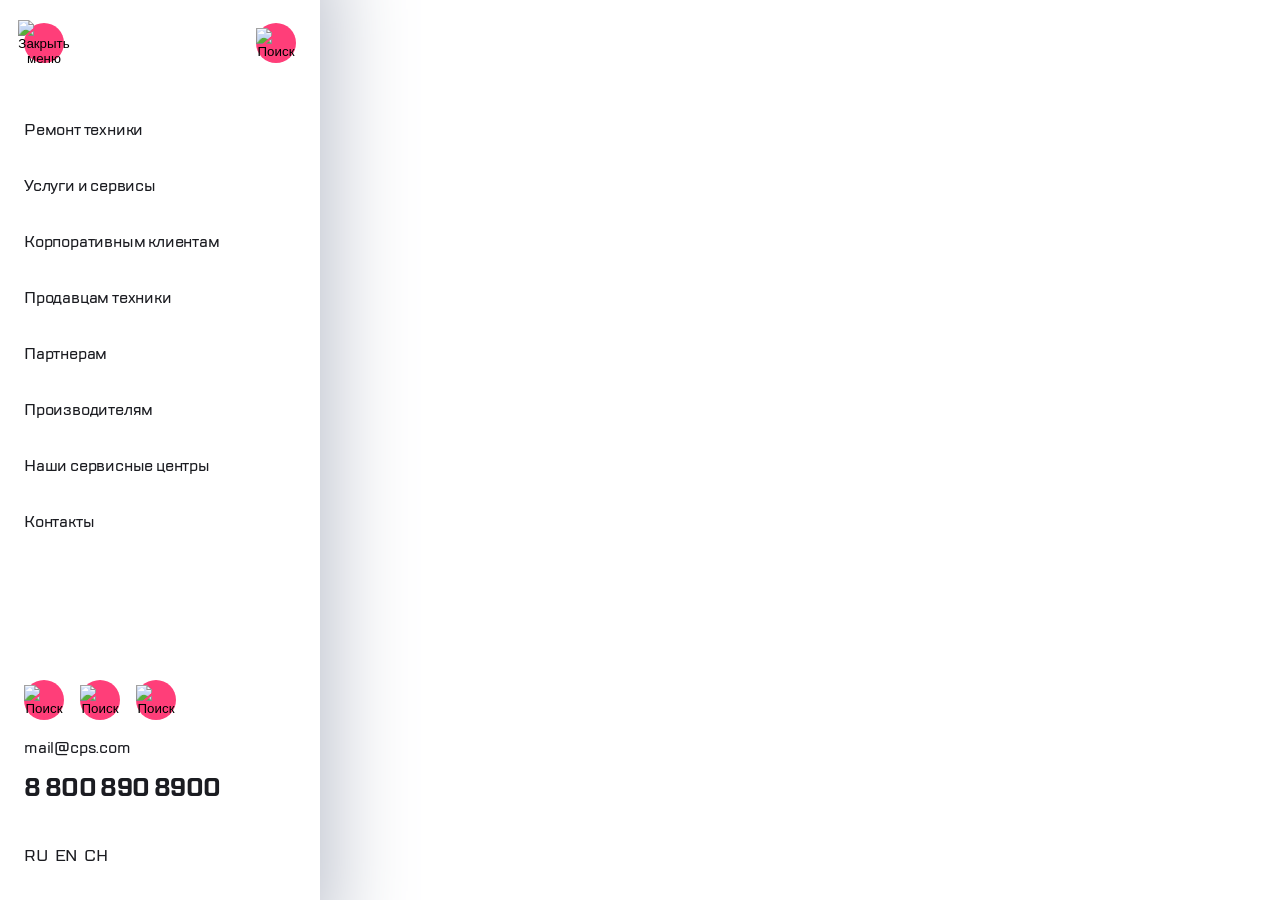
==== index.html @ d7826f46 "done" ====
<!DOCTYPE html>
<html lang="ru">
<head>
    <meta 
    charset="UTF-8"  
    name="viewport" content="width=device-width, initial-scale=1.0"
    />
    <link rel="stylesheet" href="style.css" />
    <title>SPC Сервис 1.4</title>
</head>
<body>
    <header class="page-header">
            <nav class="header-nav">
              <div class="nav-block">
                <div class="nav-sub-block">
                  <div class="nav-item">
                    <button type="button" class="nav-item__button">
                      <div class="nav-item__icon">
                      <img
                        src="images/header-images/cancel.svg"
                        alt="Закрыть меню"
                        class="nav-item__image"
                      />
                    </div>
                    </button>
                  </div>
                  <div class="nav-item">
                    <div class="header-nav__logo">
                      <img
                        src="images/header-images/logo.svg"
                        class="header-nav__image" alt=""
                      />
                    </div>
                  </div>
                </div>   
              </div>
              <div class="nav-block">
                <div class="nav-sub-block">
                    <div class="nav-item">
                      <button type="button" class="nav-item__button">
                        <span class="nav-item__button-description"></span>
                        <div class="nav-item__icon">
                        <img
                          src="images/header-images/search.svg" 
                          alt="Поиск"
                          class="nav-item__image"
                        />
                      </div>
                      </button>
                    </div>
                  </div>
              </div>
            </nav>
    </header>
    <main class="page-main">
        <nav class="main-nav">
            <ul class="main-nav__list">
              <li class="main-nav__item">
                <a href="" class="main-nav__link">Ремонт техники</a>
              </li>
              <li class="main-nav__item">
                <a href="" class="main-nav__link">Услуги и сервисы</a>
              </li>
              <li class="main-nav__item">
                <a href="" class="main-nav__link">Корпоративным клиентам</a>
              </li>
              <li class="main-nav__item">
                <a href="" class="main-nav__link">Продавцам техники</a>
              </li>
              <li class="main-nav__item">
                <a href="" class="main-nav__link">Партнерам</a>
              </li>
              <li class="main-nav__item">
                <a href="" class="main-nav__link">Производителям</a>
              </li>
              <li class="main-nav__item">
                <a href="" class="main-nav__link">Наши сервисные центры</a>
              </li>
              <li class="main-nav__item">
                <a href="" class="main-nav__link">Контакты</a>
              </li>
     
            </ul>
          </nav>
    </main> 
    <footer class="page-footer">
        <div class="footer-block">
            <div class="footer-hot-buttons">
                <button type="button" class="footer-hot-buttons__button">
                    <span class="footer-hot-buttons__description"></span>
                      <div class="footer-hot-buttons__icon">
                        <img
                            src="images/header-images/call.svg" 
                            alt="Поиск"
                            class="footer-hot-buttons__image"
                        />
                      </div>
                </button>
                <button type="button" class="footer-hot-buttons__button">
                    <span class="footer-hot-buttons__description"></span>
                      <div class="footer-hot-buttons__icon">
                        <img
                            src="images/header-images/chat.svg" 
                            alt="Поиск"
                            class="footer-hot-buttons__image"
                        />
                      </div>
                </button>
                <button type="button" class="footer-hot-buttons__button">
                    <span class="footer-hot-buttons__description"></span>
                      <div class="footer-hot-buttons__icon">
                        <img
                            src="images/header-images/profile.svg" 
                            alt="Поиск"
                            class="footer-hot-buttons__image"
                        />
                      </div>
                </button>
            </div>
            <div class="footer-contacts">
                <button type="button" class="footer-contacts__button--email">
                    <span class="footer-contacts__button-description">mail@cps.com</span>
                </button>
                <button type="button" class="footer-contacts__button--cell">
                    <span class="footer-contacts__button-description">8 800 890 8900</span>
                </button>

            </div>
        </div>
        <div class="footer-block">
            <div class="lang-selection">
                <button type="button" class="lang-selection__button">
                    <span class="lang-selection__button-description">RU</span>
                    
                </button>
                <button type="button" class="lang-selection__button">
                    <span class="lang-selection__button-description">EN</span>
                    
                </button>
                <button type="button" class="lang-selection__button">
                    <span class="lang-selection__button-description">CH</span>
                  
                </button>
            </div>
        </div>
    </footer>
</body>
</html>
---- style.css ----
@font-face {
  font-family: "TT Lakes Regular";
  src: url("Fonts/TTLakes-Regular.eot");
  src: url("Fonts/TTLakes-Regular.eot?#iefix") format("embedded-opentype"),
    url("Fonts/TTLakes-Regular.woff") format("woff"),
    url("Fonts/TTLakes-Regular.ttf") format("truetype");
  font-weight: normal;
  font-style: normal;
}

@font-face {
  font-family: "TT Lakes Bold";
  src: url("Fonts/TTLakes-Bold.eot");
  src: url("Fonts/TTLakes-Bold.eot?#iefix") format("embedded-opentype"),
    url("Fonts/TTLakes-Bold.woff") format("woff"),
    url("Fonts/TTLakes-Bold.ttf") format("truetype");
  font-weight: normal;
  font-style: normal;
}

@font-face {
  font-family: "TT Lakes Medium";
  src: url("Fonts/TTLakes-Medium.eot");
  src: url("Fonts/TTLakes-Medium.eot?#iefix") format("embedded-opentype"),
    url("Fonts/TTLakes-Medium.woff") format("woff"),
    url("Fonts/TTLakes-Medium.ttf") format("truetype");
  font-weight: normal;
  font-style: normal;
}

html {
  box-sizing: border-box;
}
*,
*:before,
*:after {
  box-sizing: inherit;
}
body {
  width:320px;
  height: 100vh;
  box-shadow: -40px 0px 80px 50px #b9beca;



  margin: 0;
  padding: 0;

  position: relative;
}


/* header------------------------------------------------------------ */

.page-header {
  padding-top: 23px;
  padding-left: 24px;
  padding-right: 24px;
  padding-bottom: 23px;
}
.header-nav {
  display: flex;
  justify-content: space-between;
  align-items: center; 
}
.nav-block {
  display: flex;
  justify-content: space-between;
  align-items: center;
  gap: 16px;
}
.nav-sub-block {
  display: flex;
  justify-content: space-between;
  align-items: center;

  gap: 16px;
}
.nav-item {
  display: inline-flex;
  
}
.nav-item__button {
  display: inline-flex;
  align-items: center;

  width: 40px;
  height: 40px;
  padding: 0;
  margin: 0;
  border: none;
  border-radius: 50%;

  background: none;
}
.nav-item__icon {
  background-color: #FF3E79;  
  width: 40px;
  height: 40px;
  border-radius: 50%;
  display: flex;
  justify-content: center;
  align-items: center;

  
}
.nav-item__image {
}
.header-nav__logo {
  display: flex;
  align-items: center;
}
.header-nav__image {
}
.nav-item__button-description {
  display: none;
}

.nav-item:not(:nth-child(2)):hover {
  transform: scale(1.1);
  transition: transform 0.2s ease-in-out;
}



/* main------------------------------------------------------------ */
.page-main {
  padding-left: 24px;
  padding-top: 32px;
}
.main-nav {
  
}
.main-nav__list {
  list-style-type:none;

  display: flex;
  flex-direction: column;
  align-items: flex-start;
  gap: 32px;

  padding: 0;
  margin: 0;
}
.main-nav__item {  
  transition: all 0.5s ease;  
  display: flex;
  align-items: center;
}
.main-nav__link {
  text-decoration: none;
  font-family: "TT Lakes Medium", sans-serif;
  font-size: 16px;
  letter-spacing: -0.2px;
  line-height: 24px;
  color: #1B1C21;
  white-space: nowrap;
  
  appearance: button;    
}

.main-nav__item:hover::before {
  content: url("images/visual-effects/highlight.svg");
  width: 4px;
  height: 40px;
  display: block;
  position: absolute;
  left: 0;
}
.main-nav__link:hover {
  transform: scale(1.1);
  transition: transform 0.2s ease-in-out;
  color: #7E7E82;
}


/* footer------------------------------------------------------------ */
.page-footer {
  display: flex;
  flex-direction: column;
  gap: 40px;

  position: absolute;
  bottom: 0;

  padding-left: 24px;
  padding-bottom: 32px;

}

.footer-block {
  display: flex;
  flex-direction: column;
  gap: 16px;
}
.footer-hot-buttons {
  display: flex;
  flex-direction: row;
  gap: 16px;
}
.footer-hot-buttons__button {
  display: inline-flex;
  align-items: center;

  width: 40px;
  height: 40px;
  padding: 0;
  margin: 0;
  border: none;
  border-radius: 50%;

  background: none;
}
.footer-hot-buttons__description {
  display: none;
}
.footer-hot-buttons__icon {
  background-color: #FF3E79;  
  width: 40px;
  height: 40px;
  border-radius: 50%;
  display: flex;
  justify-content: center;
  align-items: center;
}
.footer-hot-buttons__image {
}
.footer-contacts {
  display: flex;
  flex-direction: column;
  justify-content: flex-start;
  gap: 12px;

}
.footer-contacts__button--email {
  display: flex;
  justify-content: flex-start;
  border: none;
  background: none;
  padding: 0;

  font-family: "TT Lakes Medium", sans-serif;
  font-size: 16px;
  letter-spacing: -0.2px;
  line-height: 24px;
  color: #1B1C21;

  
}
.footer-contacts__button-description {
  

}
.footer-contacts__button--cell {
  display: flex;
  justify-content: flex-start;
  border: none;
  background: none;
  padding: 0;

  font-family: "TT Lakes Bold", sans-serif;
  font-size: 24px;
  letter-spacing: -0.6px;
  line-height: 32px;
  color: #1B1C21;
}
.lang-selection {
  display: inline-flex;
  gap: 7px;
}
.lang-selection__button {
  border: none;
  background: none;
  padding: 0;

  font-family: "TT Lakes Medium", sans-serif;
  font-size: 16px;
  letter-spacing: -0.2px;
  line-height: 24px;
  color: #1B1C21;

  
}
.lang-selection__button-description {
  
}


.footer-hot-buttons__button:hover {
  transform: scale(1.1);
  transition: transform 0.2s ease-in-out;
}

.lang-selection__button:hover {
  transform: scale(1.1);
  transition: transform 0.2s ease-in-out;
}
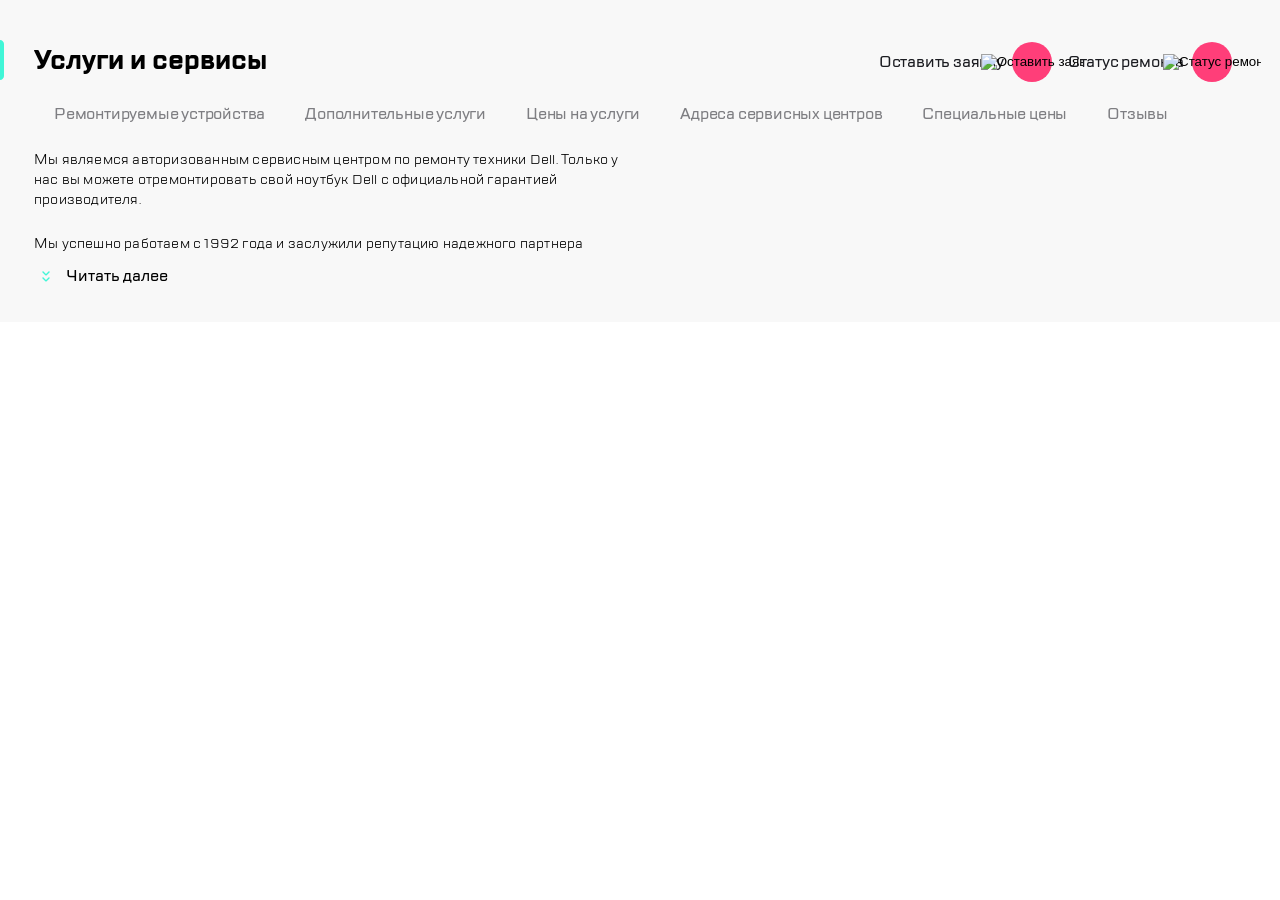
==== commit fd566012: "2" ====
--- a/index.html
+++ b/index.html
@@ -1,148 +1,161 @@
 <!DOCTYPE html>
-<html lang="ru">
-<head>
-    <meta 
-    charset="UTF-8"  
-    name="viewport" content="width=device-width, initial-scale=1.0"
+<html lang="“ru”">
+  <head>
+    <meta
+      charset="UTF-8"
+      name="viewport"
+      content="width=device-width, initial-scale=1"
     />
     <link rel="stylesheet" href="style.css" />
-    <title>SPC Сервис 1.4</title>
-</head>
-<body>
+    <title>SPC Сервис</title>
+  </head>
+  <body>
     <header class="page-header">
-            <nav class="header-nav">
-              <div class="nav-block">
-                <div class="nav-sub-block">
-                  <div class="nav-item">
-                    <button type="button" class="nav-item__button">
-                      <div class="nav-item__icon">
-                      <img
-                        src="images/header-images/cancel.svg"
-                        alt="Закрыть меню"
-                        class="nav-item__image"
-                      />
-                    </div>
-                    </button>
-                  </div>
-                  <div class="nav-item">
-                    <div class="header-nav__logo">
-                      <img
-                        src="images/header-images/logo.svg"
-                        class="header-nav__image" alt=""
-                      />
-                    </div>
-                  </div>
-                </div>   
+      <nav class="header-nav">
+        <div class="nav-block">
+          <div class="nav-sub-block">
+            <div class="nav-item">
+              <button type="button" class="nav-item__button">
+                <div class="nav-item__icon">
+                <img
+                  src="images/header-images/menu.svg"
+                  alt="Главное меню"
+                  class="nav-item__image"
+                />
               </div>
-              <div class="nav-block">
-                <div class="nav-sub-block">
-                    <div class="nav-item">
-                      <button type="button" class="nav-item__button">
-                        <span class="nav-item__button-description"></span>
-                        <div class="nav-item__icon">
-                        <img
-                          src="images/header-images/search.svg" 
-                          alt="Поиск"
-                          class="nav-item__image"
-                        />
-                      </div>
-                      </button>
-                    </div>
-                  </div>
+              </button>
+            </div>
+          </div>
+          <div class="nav-sub-block">
+            <div class="nav-item">
+              <div class="header-nav__logo">
+                <img
+                  src="images/header-images/logo.svg"
+                  class="header-nav__image" alt=""
+                />
               </div>
-            </nav>
+            </div>
+          </div>
+        </div>
+        <div class="nav-block"> 
+          <div class="nav-sub-block wide-mobile">
+            <div class="nav-item">
+              <button type="button" class="nav-item__button">
+                <div class="nav-item__icon">
+                <img
+                  src="images/header-images/call.svg"
+                  alt="Заказать звонок"
+                  class="nav-item__image"
+                />
+              </div>
+              </button>
+            </div>
+            <div class="nav-item">
+              <button type="button" class="nav-item__button">
+                <div class="nav-item__icon">
+                <img
+                  src="images/header-images/chat.svg"
+                  alt="Написать нам"
+                  class="nav-item__image"
+                />
+              </div>
+              </button>
+            </div>
+            <div class="nav-item">
+              <button type="button" class="nav-item__button">
+                <div class="nav-item__icon">
+                <img
+                  src="images/header-images/profile.svg"
+                  alt="Профиль"
+                  class="nav-item__image"
+                />
+              </div>
+              </button>
+            </div>
+          </div>
+          <div class="nav-sub-block">
+            <div class="nav-item">
+              <button type="button" class="nav-item__button">
+                <span class="nav-item__button-description">Оставить заявку</span>
+                <div class="nav-item__icon">
+                <img
+                  src="images/header-images/repair.svg" 
+                  alt="Оставить заявку"
+                  class="nav-item__image"
+                />
+              </div>
+              </button>
+            </div>
+            <div class="nav-item">
+              <button type="button" class="nav-item__button">
+                <span class="nav-item__button-description">Статус ремонта</span>
+                <div class="nav-item__icon">
+                  <img
+                    src="images/header-images/check-status.svg"
+                    alt="Статус ремонта"
+                    class="nav-item__image"
+                  />
+                </div>
+              </button>
+            </div>
+          </div>
+        </div>
+      </nav>
     </header>
     <main class="page-main">
-        <nav class="main-nav">
-            <ul class="main-nav__list">
-              <li class="main-nav__item">
-                <a href="" class="main-nav__link">Ремонт техники</a>
-              </li>
-              <li class="main-nav__item">
-                <a href="" class="main-nav__link">Услуги и сервисы</a>
-              </li>
-              <li class="main-nav__item">
-                <a href="" class="main-nav__link">Корпоративным клиентам</a>
-              </li>
-              <li class="main-nav__item">
-                <a href="" class="main-nav__link">Продавцам техники</a>
-              </li>
-              <li class="main-nav__item">
-                <a href="" class="main-nav__link">Партнерам</a>
-              </li>
-              <li class="main-nav__item">
-                <a href="" class="main-nav__link">Производителям</a>
-              </li>
-              <li class="main-nav__item">
-                <a href="" class="main-nav__link">Наши сервисные центры</a>
-              </li>
-              <li class="main-nav__item">
-                <a href="" class="main-nav__link">Контакты</a>
-              </li>
-     
-            </ul>
-          </nav>
-    </main> 
-    <footer class="page-footer">
-        <div class="footer-block">
-            <div class="footer-hot-buttons">
-                <button type="button" class="footer-hot-buttons__button">
-                    <span class="footer-hot-buttons__description"></span>
-                      <div class="footer-hot-buttons__icon">
-                        <img
-                            src="images/header-images/call.svg" 
-                            alt="Поиск"
-                            class="footer-hot-buttons__image"
-                        />
-                      </div>
-                </button>
-                <button type="button" class="footer-hot-buttons__button">
-                    <span class="footer-hot-buttons__description"></span>
-                      <div class="footer-hot-buttons__icon">
-                        <img
-                            src="images/header-images/chat.svg" 
-                            alt="Поиск"
-                            class="footer-hot-buttons__image"
-                        />
-                      </div>
-                </button>
-                <button type="button" class="footer-hot-buttons__button">
-                    <span class="footer-hot-buttons__description"></span>
-                      <div class="footer-hot-buttons__icon">
-                        <img
-                            src="images/header-images/profile.svg" 
-                            alt="Поиск"
-                            class="footer-hot-buttons__image"
-                        />
-                      </div>
-                </button>
-            </div>
-            <div class="footer-contacts">
-                <button type="button" class="footer-contacts__button--email">
-                    <span class="footer-contacts__button-description">mail@cps.com</span>
-                </button>
-                <button type="button" class="footer-contacts__button--cell">
-                    <span class="footer-contacts__button-description">8 800 890 8900</span>
-                </button>
-
-            </div>
+      <div class="main-heading">
+        <h1 class="main-heading__heading">Услуги и сервисы</h1>
+      </div>
+      <nav class="main-nav">
+        <ul class="main-nav__list">
+          <li class="main-nav__item">
+            <a href="" class="main-nav__link">Ремонтируемые устройства</a>
+          </li>
+          <li class="main-nav__item">
+            <a href="" class="main-nav__link">Дополнительные услуги</a>
+          </li>
+          <li class="main-nav__item">
+            <a href="" class="main-nav__link">Цены на услуги</a>
+          </li>
+          <li class="main-nav__item">
+            <a href="" class="main-nav__link">Адреса сервисных центров</a>
+          </li>
+          <li class="main-nav__item">
+            <a href="" class="main-nav__link">Специальные цены</a>
+          </li>
+          <li class="main-nav__item">
+            <a href="" class="main-nav__link">Отзывы</a>
+          </li>
+ 
+        </ul>
+      </nav>
+      <article class="main-content">
+        <div class="content-block">
+          <p class="content-block__text">
+            Мы являемся авторизованным сервисным центром по ремонту техники Dell. 
+            Только у нас вы можете отремонтировать свой ноутбук Dell с официальной гарантией производителя.
+          </p>
+          <p class="content-block__text">Мы успешно работаем с 1992 года и заслужили репутацию надежного партнера
+          </p>
+          <div class="read-more">
+            <button type="button" class="read-more__button">
+              <div class="read-more__icon">
+                <img src="images/visual-effects/readmore.svg" class="read-more__image">
+              </div>
+              Читать далее
+            </button>
+          </div>
         </div>
-        <div class="footer-block">
-            <div class="lang-selection">
-                <button type="button" class="lang-selection__button">
-                    <span class="lang-selection__button-description">RU</span>
-                    
-                </button>
-                <button type="button" class="lang-selection__button">
-                    <span class="lang-selection__button-description">EN</span>
-                    
-                </button>
-                <button type="button" class="lang-selection__button">
-                    <span class="lang-selection__button-description">CH</span>
-                  
-                </button>
-            </div>
+        <div class="content-block">
+            <div class="content-block__gallery">
+            <img
+                src="images/gallery/gallery.jpg"
+                alt=""
+                class="content-block__image"
+            />
         </div>
-    </footer>
-</body>
-</html>+        </div>
+      </article>
+    </main>
+  </body>
+</html>
--- a/style.css
+++ b/style.css
@@ -36,262 +36,468 @@
 *:after {
   box-sizing: inherit;
 }
+
 body {
-  width:320px;
-  height: 100vh;
-  box-shadow: -40px 0px 80px 50px #b9beca;
-
-
-
   margin: 0;
   padding: 0;
-
-  position: relative;
-}
-
-
-/* header------------------------------------------------------------ */
-
-.page-header {
-  padding-top: 23px;
-  padding-left: 24px;
-  padding-right: 24px;
-  padding-bottom: 23px;
-}
-.header-nav {
-  display: flex;
-  justify-content: space-between;
-  align-items: center; 
-}
-.nav-block {
-  display: flex;
-  justify-content: space-between;
-  align-items: center;
-  gap: 16px;
-}
-.nav-sub-block {
-  display: flex;
-  justify-content: space-between;
-  align-items: center;
-
-  gap: 16px;
-}
-.nav-item {
-  display: inline-flex;
+  width: 100%;
+  box-sizing: border-box;
+}
+
+.main-nav::-webkit-scrollbar {
+  display: none;
+}
+
+@media (min-width: 320px) {
+  /*header*/
+  .header-nav {
+    display: flex;
+    justify-content: space-between;
+    align-items: center;
+
+    height: 88px;
+
+    padding-left: 16px;
+    padding-right: 16px;
+
+    box-shadow: inset 0 -1px 0 0 #b8ffec;
+  }
+
+  .nav-block {
+    display: flex;
+    justify-content: space-between;
+    align-items: center;
+    gap: 16px;
+  }
+  .nav-sub-block {
+    display: flex;
+    justify-content: space-between;
+    align-items: center;
+
+    gap: 16px;
+  }
+
+  .nav-block:last-child > .nav-sub-block:last-child::before {
+    content: url("images/visual-effects/divider.svg");
+    height: 32px;
+    margin-top: auto;
+    margin-bottom: auto;
+  }
+
+  .nav-item {
+    display: inline-flex;
+  }
+
+  .nav-item__button {
+    display: inline-flex;
+    align-items: center;
+
+    width: 40px;
+    height: 40px;
+    padding: 0;
+    margin: 0;
+    border: none;
+    border-radius: 50%;
+
+    background: none;
+  }
+
+  .nav-item__button-description {
+    display: none;
+  }
+
+  .header-nav__logo {
+    display: flex;
+    align-items: center;
+  }
+
+  .nav-item__icon {
+    background-color: #FF3E79;  
+    width: 40px;
+    height: 40px;
+    border-radius: 50%;
+    display: flex;
+    justify-content: center;
+    align-items: center;
+  }
+
+  .header-nav__image {  }
+
+  /*main*/
+  .page-main {
+    background-color: #f8f8f8;
+    display: flex;
+    flex-direction: column;
+    padding: 16px;
+    padding-top: 24px;
+    gap: 24px;
+    width:100%;
+  }
+
+  .main-heading {
+  }
+
+  .main-heading__heading {
+    margin: 0;
+    font-family: "TT Lakes Bold", sans-serif;
+    font-size: 27px;
+
+    display: flex;
+    align-items: center;
+  }
+
+  .main-heading__heading::before {
+    content: url("images/visual-effects/highlight.svg");
+    width: 4px;
+    height: 40px;
+    display: block;
+    position: absolute;
+    left: 0;
+  }
+
+  .main-nav {
+    display: inline-flex;
+    align-items: center;
+    flex-wrap: nowrap;
+    overflow-x: auto;
+    margin-right: -16px;
+  }
+
+  .main-nav__list {
+    list-style-type:none;
+    margin: 0;
+    padding: 0;
+
+    display: inline-flex;
+    justify-content: flex-start;
+    align-items: center;
+  }
+
+  .main-nav__item {     
+    padding-top: 8px;
+    padding-right: 20px;
+    padding-bottom: 8px;
+    padding-left: 20px;    
+    transition: all 0.5s ease;
+  }
   
-}
-.nav-item__button {
-  display: inline-flex;
-  align-items: center;
-
-  width: 40px;
-  height: 40px;
-  padding: 0;
-  margin: 0;
-  border: none;
-  border-radius: 50%;
-
-  background: none;
-}
-.nav-item__icon {
-  background-color: #FF3E79;  
-  width: 40px;
-  height: 40px;
-  border-radius: 50%;
-  display: flex;
-  justify-content: center;
-  align-items: center;
-
-  
-}
-.nav-item__image {
-}
-.header-nav__logo {
-  display: flex;
-  align-items: center;
-}
-.header-nav__image {
-}
-.nav-item__button-description {
-  display: none;
-}
-
-.nav-item:not(:nth-child(2)):hover {
-  transform: scale(1.1);
-  transition: transform 0.2s ease-in-out;
-}
-
-
-
-/* main------------------------------------------------------------ */
-.page-main {
-  padding-left: 24px;
-  padding-top: 32px;
-}
-.main-nav {
-  
-}
-.main-nav__list {
-  list-style-type:none;
-
-  display: flex;
-  flex-direction: column;
-  align-items: flex-start;
-  gap: 32px;
-
-  padding: 0;
-  margin: 0;
-}
-.main-nav__item {  
-  transition: all 0.5s ease;  
-  display: flex;
-  align-items: center;
-}
-.main-nav__link {
-  text-decoration: none;
-  font-family: "TT Lakes Medium", sans-serif;
-  font-size: 16px;
-  letter-spacing: -0.2px;
-  line-height: 24px;
-  color: #1B1C21;
-  white-space: nowrap;
-  
-  appearance: button;    
-}
-
-.main-nav__item:hover::before {
-  content: url("images/visual-effects/highlight.svg");
-  width: 4px;
-  height: 40px;
-  display: block;
-  position: absolute;
-  left: 0;
-}
-.main-nav__link:hover {
-  transform: scale(1.1);
-  transition: transform 0.2s ease-in-out;
-  color: #7E7E82;
-}
-
-
-/* footer------------------------------------------------------------ */
-.page-footer {
-  display: flex;
-  flex-direction: column;
-  gap: 40px;
-
-  position: absolute;
-  bottom: 0;
-
-  padding-left: 24px;
-  padding-bottom: 32px;
-
-}
-
-.footer-block {
-  display: flex;
-  flex-direction: column;
-  gap: 16px;
-}
-.footer-hot-buttons {
-  display: flex;
-  flex-direction: row;
-  gap: 16px;
-}
-.footer-hot-buttons__button {
-  display: inline-flex;
-  align-items: center;
-
-  width: 40px;
-  height: 40px;
-  padding: 0;
-  margin: 0;
-  border: none;
-  border-radius: 50%;
-
-  background: none;
-}
-.footer-hot-buttons__description {
-  display: none;
-}
-.footer-hot-buttons__icon {
-  background-color: #FF3E79;  
-  width: 40px;
-  height: 40px;
-  border-radius: 50%;
-  display: flex;
-  justify-content: center;
-  align-items: center;
-}
-.footer-hot-buttons__image {
-}
-.footer-contacts {
-  display: flex;
-  flex-direction: column;
-  justify-content: flex-start;
-  gap: 12px;
-
-}
-.footer-contacts__button--email {
-  display: flex;
-  justify-content: flex-start;
-  border: none;
-  background: none;
-  padding: 0;
-
-  font-family: "TT Lakes Medium", sans-serif;
-  font-size: 16px;
-  letter-spacing: -0.2px;
-  line-height: 24px;
-  color: #1B1C21;
-
-  
-}
-.footer-contacts__button-description {
-  
-
-}
-.footer-contacts__button--cell {
-  display: flex;
-  justify-content: flex-start;
-  border: none;
-  background: none;
-  padding: 0;
-
-  font-family: "TT Lakes Bold", sans-serif;
-  font-size: 24px;
-  letter-spacing: -0.6px;
-  line-height: 32px;
-  color: #1B1C21;
-}
-.lang-selection {
-  display: inline-flex;
-  gap: 7px;
-}
-.lang-selection__button {
-  border: none;
-  background: none;
-  padding: 0;
-
-  font-family: "TT Lakes Medium", sans-serif;
-  font-size: 16px;
-  letter-spacing: -0.2px;
-  line-height: 24px;
-  color: #1B1C21;
-
-  
-}
-.lang-selection__button-description {
-  
-}
-
-
-.footer-hot-buttons__button:hover {
-  transform: scale(1.1);
-  transition: transform 0.2s ease-in-out;
-}
-
-.lang-selection__button:hover {
-  transform: scale(1.1);
-  transition: transform 0.2s ease-in-out;
-}+  .main-nav__link {
+    text-decoration: none;
+    font-family: "TT Lakes Medium", sans-serif;
+    font-size: 16px;
+    letter-spacing: -0.2px;
+    line-height: 24px;
+    color: #7e7e82;
+    white-space: nowrap;
+    
+    appearance: button;  
+  }
+
+
+  .main-nav::after {
+    content: url("images/visual-effects/gradient.svg");
+    position: absolute;
+    right: 0;
+    box-sizing: border-box;
+  }
+
+  .wide-mobile {
+    display: none;
+  }
+
+  .main-nav__item:hover {
+    background: #f8f8f8;
+    box-shadow: inset 0px 0px 0px 2px #b8ffec;
+    background-color: white;
+    border-radius: 6px;
+    border: hidden;
+  }
+
+  .main-content {
+    display: flex;
+    flex-direction: column;
+    gap: 16px;
+  }
+
+  .text-content {
+    display: flex;
+    flex-direction: column;
+    gap: 16px;
+  }
+
+  .content-block__text {
+    margin: 0;
+    white-space: normal;
+    font-family: "TT Lakes Regular", sans-serif;
+    font-size: 14px;
+    line-height: 18px;
+    letter-spacing: 0.2px;
+  }
+  .read-more {
+    display: flex;
+    flex-direction: row;
+    justify-content: flex-start;
+    align-items: center;
+    margin-top: 10px;
+
+  }
+  .read-more__button {
+    font-family: "TT Lakes Medium", sans-serif;
+    font-size: 16px;
+    height: 24px;
+    border: none;
+    background: none;
+    padding: 0;
+
+    display: flex;
+    flex-direction: row;
+    justify-content: flex-start;
+    align-items: center;
+    gap: 8px;
+  }
+
+  .read-more__icon {
+    box-sizing: border-box;
+    width: 24px;
+    height: 24px;
+
+    display: flex;
+    justify-content: center;
+    align-items: center;
+  } 
+
+  .read-more__image {
+  } 
+
+  /* .read-more::before {
+    content: "";
+    width: 24px;
+    height: 24px;
+    background-image: url("images/visual-effects/readmore.svg");
+    background-repeat: no-repeat;
+    background-position: 50% 50%;
+    box-sizing: border-box;
+  } */
+
+  .content-block__gallery {
+    margin-left: -16px;
+    width: 100vw;
+  }
+
+  .gallery__image {
+  }
+}
+
+@media (min-width: 768px) {
+  /*header*/
+  .header-nav {
+    display: flex;
+    justify-content: space-between;
+    align-items: center;
+
+    height: 88px;
+
+    padding-left: 16px;
+    padding-right: 16px;
+
+    box-shadow: inset 0 -1px 0 0 #b8ffec;
+  }
+  .nav-sub-block {
+    display: flex;
+    justify-content: space-between;
+    gap: 16px;
+  }
+
+  .nav-block:last-child > .nav-sub-block:last-child::before,
+  .nav-block:first-child > .nav-sub-block:last-child::before {
+    content: url("images/visual-effects/divider.svg");
+    height: 32px;
+    margin-top: auto;
+    margin-bottom: auto;
+  }
+
+  div.nav-sub-block:nth-child(3) {
+    display: flex;
+  }
+
+  .nav-item {
+    display: flex;
+  }
+
+  .nav-item__button {
+    align-items: center;
+    justify-content: space-around;
+  }
+
+  .header-nav__logo {
+    display: flex;
+    align-items: center;
+  }
+
+  .header-nav__image {
+  }
+
+  .nav-item__icon {
+  }
+
+  /*main*/
+  .page-main {
+    background-color: #f8f8f8;
+    display: flex;
+    flex-direction: column;
+    padding: 24px;
+    padding-top: 24px;
+    gap: 32px;
+  }
+
+  .main-heading {
+  }
+
+  .main-heading__heading {
+    margin: 0;
+    font-family: "TT Lakes Bold", sans-serif;
+    font-size: 27px;
+
+    display: flex;
+    align-items: center;
+  }
+
+  .main-heading__heading::before {
+    content: url("images/visual-effects/highlight.svg");
+    width: 4px;
+    height: 40px;
+    display: block;
+    position: absolute;
+    left: 0;
+  }
+
+  .main-nav {
+    display: inline-flex;
+    align-items: center;
+    flex-wrap: nowrap;
+    overflow-x: auto;
+    margin-right: -16px;
+  }
+
+  .main-nav::after {
+    content: url("images/visual-effects/gradient.svg");
+    position: absolute;
+    right: 0;
+    box-sizing: border-box;
+  }
+
+  .main-nav__button {
+    font-family: "TT Lakes Medium", sans-serif;
+    font-size: 16px;
+    background: #f8f8f8;
+    border-radius: 6px;
+    border: hidden;
+    color: #7e7e82;
+    padding-top: 8px;
+    padding-right: 16px;
+    padding-bottom: 8px;
+    padding-left: 16px;
+    font-size: 16px;
+    white-space: nowrap;
+  }
+
+  .main-nav__button:focus {
+    box-shadow: inset 0px 0px 0px 2px #b8ffec;
+    background-color: white;
+  }
+
+  .main-content {
+    display: flex;
+    flex-direction: row;
+    justify-content: space-between;
+    align-items: flex-start;
+    gap: 0;
+  }
+
+  .content-block {
+    width: 50%;
+  }
+  .content-block__text {
+    margin: 0;
+    white-space: normal;
+    font-family: "TT Lakes Regular", sans-serif;
+    line-height: 20px;
+    max-width: 86.67%;
+  }
+  .content-block__text:not(:first-child) {
+    margin-top: 24px;
+  }
+  .content-block__gallery {
+    width: 100%;
+    margin: 0;
+  }
+  .content-block__image {
+    border-radius: 6px;
+    width: 100%;
+  }
+}
+
+@media (min-width: 1120px) {
+  .header-nav {
+    background-color: #f8f8f8;
+    box-shadow: none;
+    height: auto;
+
+    justify-content: flex-end;
+  }
+  .page-header {
+    position: absolute;
+    top: 42px;
+    right: 32px;
+    z-index: 1;
+  }
+  .page-main {
+    position: absolute;
+    top: 0;
+    padding: 34px;
+    padding-top: 42px;
+    gap: 16px;
+  }
+
+  .nav-block:first-child {
+    display: none;
+  }
+  .nav-block:nth-child(2) > .nav-sub-block:first-child {
+    display: none;
+  }
+
+  .nav-sub-block::before {
+    display: none;
+  }
+  .nav-item__button {
+    white-space: nowrap;
+    display: inline-flex;
+    justify-content: flex-end;
+    align-items: center;
+    width: auto;
+    gap: 8px;
+  }
+
+  .nav-item__button-description {
+    display: inline-block;
+    font-family: "TT Lakes Medium", sans-serif;
+    font-size: 16px;
+    color: #1b1c21;
+    letter-spacing: -0.2px;
+    line-height: 24px;
+  }
+  .main-nav {
+    overflow-x: unset;
+    flex-wrap: wrap;
+  }
+  .main-nav__list {
+    overflow-x: unset;
+    flex-wrap: wrap;
+  }
+  .main-content {
+    gap: 34px;
+  }
+  .content-block__text {
+    max-width: 100%;
+  }
+}
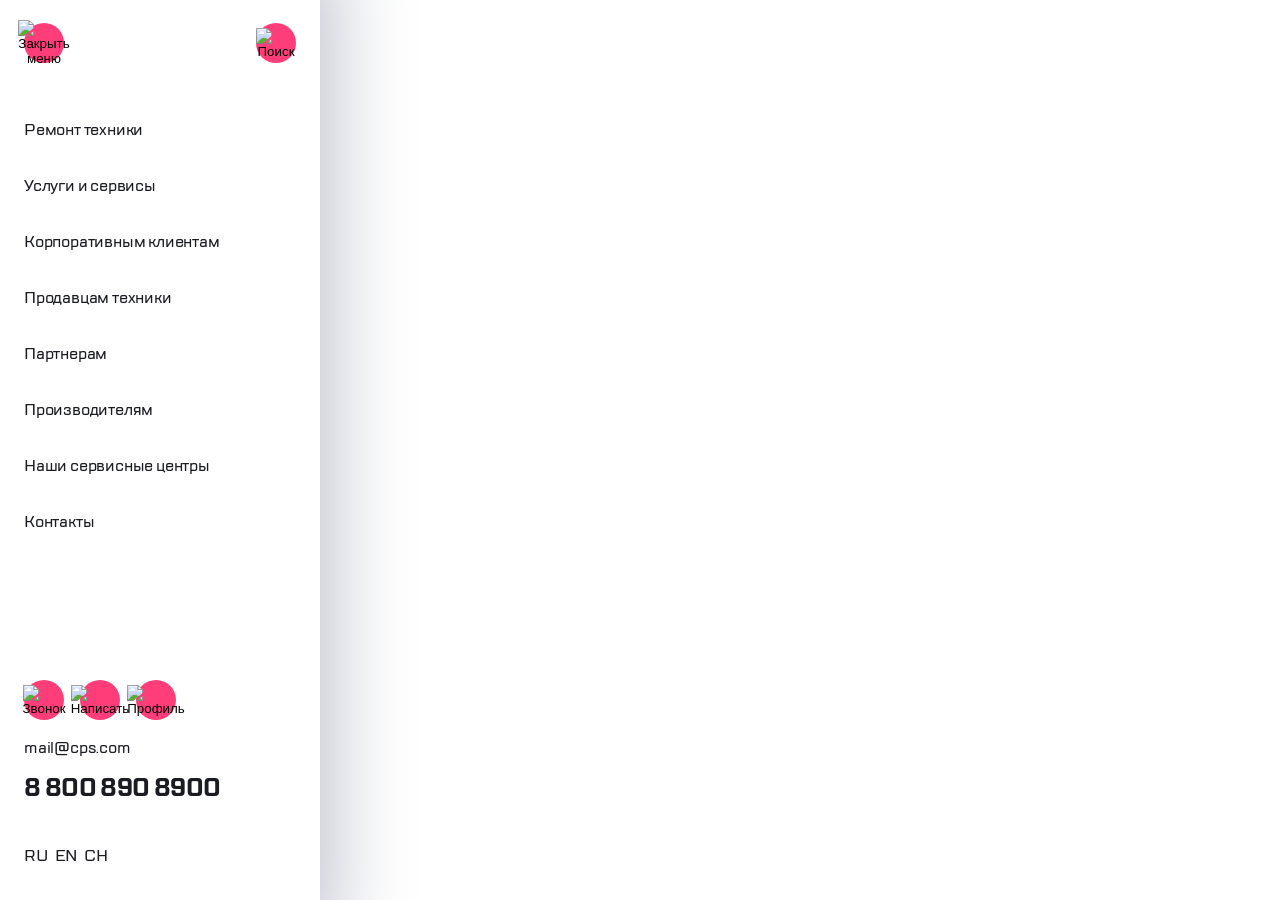
==== commit 66545e83: "3" ====
--- a/index.html
+++ b/index.html
@@ -1,161 +1,148 @@
 <!DOCTYPE html>
-<html lang="“ru”">
-  <head>
-    <meta
-      charset="UTF-8"
-      name="viewport"
-      content="width=device-width, initial-scale=1"
+<html lang="ru">
+<head>
+    <meta 
+    charset="UTF-8"  
+    name="viewport" content="width=device-width, initial-scale=1.0"
     />
     <link rel="stylesheet" href="style.css" />
-    <title>SPC Сервис</title>
-  </head>
-  <body>
+    <title>SPC Сервис 1.4</title>
+</head>
+<body>
     <header class="page-header">
-      <nav class="header-nav">
-        <div class="nav-block">
-          <div class="nav-sub-block">
-            <div class="nav-item">
-              <button type="button" class="nav-item__button">
-                <div class="nav-item__icon">
-                <img
-                  src="images/header-images/menu.svg"
-                  alt="Главное меню"
-                  class="nav-item__image"
-                />
+            <nav class="header-nav">
+              <div class="nav-block">
+                <div class="nav-sub-block">
+                  <div class="nav-item">
+                    <button type="button" class="nav-item__button">
+                      <div class="nav-item__icon">
+                      <img
+                        src="images/header-images/cancel.svg"
+                        alt="Закрыть меню"
+                        class="nav-item__image"
+                      />
+                    </div>
+                    </button>
+                  </div>
+                  <div class="nav-item">
+                    <div class="header-nav__logo">
+                      <img
+                        src="images/header-images/logo.svg"
+                        class="header-nav__image" alt=""
+                      />
+                    </div>
+                  </div>
+                </div>   
               </div>
-              </button>
-            </div>
-          </div>
-          <div class="nav-sub-block">
-            <div class="nav-item">
-              <div class="header-nav__logo">
-                <img
-                  src="images/header-images/logo.svg"
-                  class="header-nav__image" alt=""
-                />
+              <div class="nav-block">
+                <div class="nav-sub-block">
+                    <div class="nav-item">
+                      <button type="button" class="nav-item__button">
+                        <span class="nav-item__button-description"></span>
+                        <div class="nav-item__icon">
+                        <img
+                          src="images/header-images/search.svg" 
+                          alt="Поиск"
+                          class="nav-item__image"
+                        />
+                      </div>
+                      </button>
+                    </div>
+                  </div>
               </div>
-            </div>
-          </div>
-        </div>
-        <div class="nav-block"> 
-          <div class="nav-sub-block wide-mobile">
-            <div class="nav-item">
-              <button type="button" class="nav-item__button">
-                <div class="nav-item__icon">
-                <img
-                  src="images/header-images/call.svg"
-                  alt="Заказать звонок"
-                  class="nav-item__image"
-                />
-              </div>
-              </button>
-            </div>
-            <div class="nav-item">
-              <button type="button" class="nav-item__button">
-                <div class="nav-item__icon">
-                <img
-                  src="images/header-images/chat.svg"
-                  alt="Написать нам"
-                  class="nav-item__image"
-                />
-              </div>
-              </button>
-            </div>
-            <div class="nav-item">
-              <button type="button" class="nav-item__button">
-                <div class="nav-item__icon">
-                <img
-                  src="images/header-images/profile.svg"
-                  alt="Профиль"
-                  class="nav-item__image"
-                />
-              </div>
-              </button>
-            </div>
-          </div>
-          <div class="nav-sub-block">
-            <div class="nav-item">
-              <button type="button" class="nav-item__button">
-                <span class="nav-item__button-description">Оставить заявку</span>
-                <div class="nav-item__icon">
-                <img
-                  src="images/header-images/repair.svg" 
-                  alt="Оставить заявку"
-                  class="nav-item__image"
-                />
-              </div>
-              </button>
-            </div>
-            <div class="nav-item">
-              <button type="button" class="nav-item__button">
-                <span class="nav-item__button-description">Статус ремонта</span>
-                <div class="nav-item__icon">
-                  <img
-                    src="images/header-images/check-status.svg"
-                    alt="Статус ремонта"
-                    class="nav-item__image"
-                  />
-                </div>
-              </button>
-            </div>
-          </div>
-        </div>
-      </nav>
+            </nav>
     </header>
     <main class="page-main">
-      <div class="main-heading">
-        <h1 class="main-heading__heading">Услуги и сервисы</h1>
-      </div>
-      <nav class="main-nav">
-        <ul class="main-nav__list">
-          <li class="main-nav__item">
-            <a href="" class="main-nav__link">Ремонтируемые устройства</a>
-          </li>
-          <li class="main-nav__item">
-            <a href="" class="main-nav__link">Дополнительные услуги</a>
-          </li>
-          <li class="main-nav__item">
-            <a href="" class="main-nav__link">Цены на услуги</a>
-          </li>
-          <li class="main-nav__item">
-            <a href="" class="main-nav__link">Адреса сервисных центров</a>
-          </li>
-          <li class="main-nav__item">
-            <a href="" class="main-nav__link">Специальные цены</a>
-          </li>
-          <li class="main-nav__item">
-            <a href="" class="main-nav__link">Отзывы</a>
-          </li>
- 
-        </ul>
-      </nav>
-      <article class="main-content">
-        <div class="content-block">
-          <p class="content-block__text">
-            Мы являемся авторизованным сервисным центром по ремонту техники Dell. 
-            Только у нас вы можете отремонтировать свой ноутбук Dell с официальной гарантией производителя.
-          </p>
-          <p class="content-block__text">Мы успешно работаем с 1992 года и заслужили репутацию надежного партнера
-          </p>
-          <div class="read-more">
-            <button type="button" class="read-more__button">
-              <div class="read-more__icon">
-                <img src="images/visual-effects/readmore.svg" class="read-more__image">
-              </div>
-              Читать далее
-            </button>
-          </div>
+        <nav class="main-nav">
+            <ul class="main-nav__list">
+              <li class="main-nav__item">
+                <a href="" class="main-nav__link">Ремонт техники</a>
+              </li>
+              <li class="main-nav__item">
+                <a href="" class="main-nav__link">Услуги и сервисы</a>
+              </li>
+              <li class="main-nav__item">
+                <a href="" class="main-nav__link">Корпоративным клиентам</a>
+              </li>
+              <li class="main-nav__item">
+                <a href="" class="main-nav__link">Продавцам техники</a>
+              </li>
+              <li class="main-nav__item">
+                <a href="" class="main-nav__link">Партнерам</a>
+              </li>
+              <li class="main-nav__item">
+                <a href="" class="main-nav__link">Производителям</a>
+              </li>
+              <li class="main-nav__item">
+                <a href="" class="main-nav__link">Наши сервисные центры</a>
+              </li>
+              <li class="main-nav__item">
+                <a href="" class="main-nav__link">Контакты</a>
+              </li>
+     
+            </ul>
+          </nav>
+    </main> 
+    <footer class="page-footer">
+        <div class="footer-block">
+            <div class="footer-hot-buttons">
+                <button type="button" class="footer-hot-buttons__button">
+                    <span class="footer-hot-buttons__description"></span>
+                      <div class="footer-hot-buttons__icon">
+                        <img
+                            src="images/header-images/call.svg" 
+                            alt="Звонок"
+                            class="footer-hot-buttons__image"
+                        />
+                      </div>
+                </button>
+                <button type="button" class="footer-hot-buttons__button">
+                    <span class="footer-hot-buttons__description"></span>
+                      <div class="footer-hot-buttons__icon">
+                        <img
+                            src="images/header-images/chat.svg" 
+                            alt="Написать"
+                            class="footer-hot-buttons__image"
+                        />
+                      </div>
+                </button>
+                <button type="button" class="footer-hot-buttons__button">
+                    <span class="footer-hot-buttons__description"></span>
+                      <div class="footer-hot-buttons__icon">
+                        <img
+                            src="images/header-images/profile.svg" 
+                            alt="Профиль"
+                            class="footer-hot-buttons__image"
+                        />
+                      </div>
+                </button>
+            </div>
+            <div class="footer-contacts">
+                <button type="button" class="footer-contacts__button--email">
+                    <span class="footer-contacts__button-description">mail@cps.com</span>
+                </button>
+                <button type="button" class="footer-contacts__button--cell">
+                    <span class="footer-contacts__button-description">8 800 890 8900</span>
+                </button>
+
+            </div>
         </div>
-        <div class="content-block">
-            <div class="content-block__gallery">
-            <img
-                src="images/gallery/gallery.jpg"
-                alt=""
-                class="content-block__image"
-            />
+        <div class="footer-block">
+            <div class="lang-selection">
+                <button type="button" class="lang-selection__button">
+                    <span class="lang-selection__button-description">RU</span>
+                    
+                </button>
+                <button type="button" class="lang-selection__button">
+                    <span class="lang-selection__button-description">EN</span>
+                    
+                </button>
+                <button type="button" class="lang-selection__button">
+                    <span class="lang-selection__button-description">CH</span>
+                  
+                </button>
+            </div>
         </div>
-        </div>
-      </article>
-    </main>
-  </body>
-</html>
+    </footer>
+</body>
+</html>
--- a/style.css
+++ b/style.css
@@ -36,468 +36,262 @@
 *:after {
   box-sizing: inherit;
 }
-
 body {
-  margin: 0;
-  padding: 0;
-  width: 100%;
-  box-sizing: border-box;
-}
-
-.main-nav::-webkit-scrollbar {
+  width:320px;
+  height: 100vh;
+  box-shadow: -40px 0px 80px 50px #b9beca;
+
+
+
+  margin: 0;
+  padding: 0;
+
+  position: relative;
+}
+
+
+/* header------------------------------------------------------------ */
+
+.page-header {
+  padding-top: 23px;
+  padding-left: 24px;
+  padding-right: 24px;
+  padding-bottom: 23px;
+}
+.header-nav {
+  display: flex;
+  justify-content: space-between;
+  align-items: center; 
+}
+.nav-block {
+  display: flex;
+  justify-content: space-between;
+  align-items: center;
+  gap: 16px;
+}
+.nav-sub-block {
+  display: flex;
+  justify-content: space-between;
+  align-items: center;
+
+  gap: 16px;
+}
+.nav-item {
+  display: inline-flex;
+  
+}
+.nav-item__button {
+  display: inline-flex;
+  align-items: center;
+
+  width: 40px;
+  height: 40px;
+  padding: 0;
+  margin: 0;
+  border: none;
+  border-radius: 50%;
+
+  background: none;
+}
+.nav-item__icon {
+  background-color: #FF3E79;  
+  width: 40px;
+  height: 40px;
+  border-radius: 50%;
+  display: flex;
+  justify-content: center;
+  align-items: center;
+
+  
+}
+.nav-item__image {
+}
+.header-nav__logo {
+  display: flex;
+  align-items: center;
+}
+.header-nav__image {
+}
+.nav-item__button-description {
   display: none;
 }
 
-@media (min-width: 320px) {
-  /*header*/
-  .header-nav {
-    display: flex;
-    justify-content: space-between;
-    align-items: center;
-
-    height: 88px;
-
-    padding-left: 16px;
-    padding-right: 16px;
-
-    box-shadow: inset 0 -1px 0 0 #b8ffec;
-  }
-
-  .nav-block {
-    display: flex;
-    justify-content: space-between;
-    align-items: center;
-    gap: 16px;
-  }
-  .nav-sub-block {
-    display: flex;
-    justify-content: space-between;
-    align-items: center;
-
-    gap: 16px;
-  }
-
-  .nav-block:last-child > .nav-sub-block:last-child::before {
-    content: url("images/visual-effects/divider.svg");
-    height: 32px;
-    margin-top: auto;
-    margin-bottom: auto;
-  }
-
-  .nav-item {
-    display: inline-flex;
-  }
-
-  .nav-item__button {
-    display: inline-flex;
-    align-items: center;
-
-    width: 40px;
-    height: 40px;
-    padding: 0;
-    margin: 0;
-    border: none;
-    border-radius: 50%;
-
-    background: none;
-  }
-
-  .nav-item__button-description {
-    display: none;
-  }
-
-  .header-nav__logo {
-    display: flex;
-    align-items: center;
-  }
-
-  .nav-item__icon {
-    background-color: #FF3E79;  
-    width: 40px;
-    height: 40px;
-    border-radius: 50%;
-    display: flex;
-    justify-content: center;
-    align-items: center;
-  }
-
-  .header-nav__image {  }
-
-  /*main*/
-  .page-main {
-    background-color: #f8f8f8;
-    display: flex;
-    flex-direction: column;
-    padding: 16px;
-    padding-top: 24px;
-    gap: 24px;
-    width:100%;
-  }
-
-  .main-heading {
-  }
-
-  .main-heading__heading {
-    margin: 0;
-    font-family: "TT Lakes Bold", sans-serif;
-    font-size: 27px;
-
-    display: flex;
-    align-items: center;
-  }
-
-  .main-heading__heading::before {
-    content: url("images/visual-effects/highlight.svg");
-    width: 4px;
-    height: 40px;
-    display: block;
-    position: absolute;
-    left: 0;
-  }
-
-  .main-nav {
-    display: inline-flex;
-    align-items: center;
-    flex-wrap: nowrap;
-    overflow-x: auto;
-    margin-right: -16px;
-  }
-
-  .main-nav__list {
-    list-style-type:none;
-    margin: 0;
-    padding: 0;
-
-    display: inline-flex;
-    justify-content: flex-start;
-    align-items: center;
-  }
-
-  .main-nav__item {     
-    padding-top: 8px;
-    padding-right: 20px;
-    padding-bottom: 8px;
-    padding-left: 20px;    
-    transition: all 0.5s ease;
-  }
-  
-  .main-nav__link {
-    text-decoration: none;
-    font-family: "TT Lakes Medium", sans-serif;
-    font-size: 16px;
-    letter-spacing: -0.2px;
-    line-height: 24px;
-    color: #7e7e82;
-    white-space: nowrap;
-    
-    appearance: button;  
-  }
-
-
-  .main-nav::after {
-    content: url("images/visual-effects/gradient.svg");
-    position: absolute;
-    right: 0;
-    box-sizing: border-box;
-  }
-
-  .wide-mobile {
-    display: none;
-  }
-
-  .main-nav__item:hover {
-    background: #f8f8f8;
-    box-shadow: inset 0px 0px 0px 2px #b8ffec;
-    background-color: white;
-    border-radius: 6px;
-    border: hidden;
-  }
-
-  .main-content {
-    display: flex;
-    flex-direction: column;
-    gap: 16px;
-  }
-
-  .text-content {
-    display: flex;
-    flex-direction: column;
-    gap: 16px;
-  }
-
-  .content-block__text {
-    margin: 0;
-    white-space: normal;
-    font-family: "TT Lakes Regular", sans-serif;
-    font-size: 14px;
-    line-height: 18px;
-    letter-spacing: 0.2px;
-  }
-  .read-more {
-    display: flex;
-    flex-direction: row;
-    justify-content: flex-start;
-    align-items: center;
-    margin-top: 10px;
-
-  }
-  .read-more__button {
-    font-family: "TT Lakes Medium", sans-serif;
-    font-size: 16px;
-    height: 24px;
-    border: none;
-    background: none;
-    padding: 0;
-
-    display: flex;
-    flex-direction: row;
-    justify-content: flex-start;
-    align-items: center;
-    gap: 8px;
-  }
-
-  .read-more__icon {
-    box-sizing: border-box;
-    width: 24px;
-    height: 24px;
-
-    display: flex;
-    justify-content: center;
-    align-items: center;
-  } 
-
-  .read-more__image {
-  } 
-
-  /* .read-more::before {
-    content: "";
-    width: 24px;
-    height: 24px;
-    background-image: url("images/visual-effects/readmore.svg");
-    background-repeat: no-repeat;
-    background-position: 50% 50%;
-    box-sizing: border-box;
-  } */
-
-  .content-block__gallery {
-    margin-left: -16px;
-    width: 100vw;
-  }
-
-  .gallery__image {
-  }
-}
-
-@media (min-width: 768px) {
-  /*header*/
-  .header-nav {
-    display: flex;
-    justify-content: space-between;
-    align-items: center;
-
-    height: 88px;
-
-    padding-left: 16px;
-    padding-right: 16px;
-
-    box-shadow: inset 0 -1px 0 0 #b8ffec;
-  }
-  .nav-sub-block {
-    display: flex;
-    justify-content: space-between;
-    gap: 16px;
-  }
-
-  .nav-block:last-child > .nav-sub-block:last-child::before,
-  .nav-block:first-child > .nav-sub-block:last-child::before {
-    content: url("images/visual-effects/divider.svg");
-    height: 32px;
-    margin-top: auto;
-    margin-bottom: auto;
-  }
-
-  div.nav-sub-block:nth-child(3) {
-    display: flex;
-  }
-
-  .nav-item {
-    display: flex;
-  }
-
-  .nav-item__button {
-    align-items: center;
-    justify-content: space-around;
-  }
-
-  .header-nav__logo {
-    display: flex;
-    align-items: center;
-  }
-
-  .header-nav__image {
-  }
-
-  .nav-item__icon {
-  }
-
-  /*main*/
-  .page-main {
-    background-color: #f8f8f8;
-    display: flex;
-    flex-direction: column;
-    padding: 24px;
-    padding-top: 24px;
-    gap: 32px;
-  }
-
-  .main-heading {
-  }
-
-  .main-heading__heading {
-    margin: 0;
-    font-family: "TT Lakes Bold", sans-serif;
-    font-size: 27px;
-
-    display: flex;
-    align-items: center;
-  }
-
-  .main-heading__heading::before {
-    content: url("images/visual-effects/highlight.svg");
-    width: 4px;
-    height: 40px;
-    display: block;
-    position: absolute;
-    left: 0;
-  }
-
-  .main-nav {
-    display: inline-flex;
-    align-items: center;
-    flex-wrap: nowrap;
-    overflow-x: auto;
-    margin-right: -16px;
-  }
-
-  .main-nav::after {
-    content: url("images/visual-effects/gradient.svg");
-    position: absolute;
-    right: 0;
-    box-sizing: border-box;
-  }
-
-  .main-nav__button {
-    font-family: "TT Lakes Medium", sans-serif;
-    font-size: 16px;
-    background: #f8f8f8;
-    border-radius: 6px;
-    border: hidden;
-    color: #7e7e82;
-    padding-top: 8px;
-    padding-right: 16px;
-    padding-bottom: 8px;
-    padding-left: 16px;
-    font-size: 16px;
-    white-space: nowrap;
-  }
-
-  .main-nav__button:focus {
-    box-shadow: inset 0px 0px 0px 2px #b8ffec;
-    background-color: white;
-  }
-
-  .main-content {
-    display: flex;
-    flex-direction: row;
-    justify-content: space-between;
-    align-items: flex-start;
-    gap: 0;
-  }
-
-  .content-block {
-    width: 50%;
-  }
-  .content-block__text {
-    margin: 0;
-    white-space: normal;
-    font-family: "TT Lakes Regular", sans-serif;
-    line-height: 20px;
-    max-width: 86.67%;
-  }
-  .content-block__text:not(:first-child) {
-    margin-top: 24px;
-  }
-  .content-block__gallery {
-    width: 100%;
-    margin: 0;
-  }
-  .content-block__image {
-    border-radius: 6px;
-    width: 100%;
-  }
-}
-
-@media (min-width: 1120px) {
-  .header-nav {
-    background-color: #f8f8f8;
-    box-shadow: none;
-    height: auto;
-
-    justify-content: flex-end;
-  }
-  .page-header {
-    position: absolute;
-    top: 42px;
-    right: 32px;
-    z-index: 1;
-  }
-  .page-main {
-    position: absolute;
-    top: 0;
-    padding: 34px;
-    padding-top: 42px;
-    gap: 16px;
-  }
-
-  .nav-block:first-child {
-    display: none;
-  }
-  .nav-block:nth-child(2) > .nav-sub-block:first-child {
-    display: none;
-  }
-
-  .nav-sub-block::before {
-    display: none;
-  }
-  .nav-item__button {
-    white-space: nowrap;
-    display: inline-flex;
-    justify-content: flex-end;
-    align-items: center;
-    width: auto;
-    gap: 8px;
-  }
-
-  .nav-item__button-description {
-    display: inline-block;
-    font-family: "TT Lakes Medium", sans-serif;
-    font-size: 16px;
-    color: #1b1c21;
-    letter-spacing: -0.2px;
-    line-height: 24px;
-  }
-  .main-nav {
-    overflow-x: unset;
-    flex-wrap: wrap;
-  }
-  .main-nav__list {
-    overflow-x: unset;
-    flex-wrap: wrap;
-  }
-  .main-content {
-    gap: 34px;
-  }
-  .content-block__text {
-    max-width: 100%;
-  }
-}
+.nav-item:not(:nth-child(2)):hover {
+  transform: scale(1.1);
+  transition: transform 0.2s ease-in-out;
+}
+
+
+
+/* main------------------------------------------------------------ */
+.page-main {
+  padding-left: 24px;
+  padding-top: 32px;
+}
+.main-nav {
+  
+}
+.main-nav__list {
+  list-style-type:none;
+
+  display: flex;
+  flex-direction: column;
+  align-items: flex-start;
+  gap: 32px;
+
+  padding: 0;
+  margin: 0;
+}
+.main-nav__item {  
+  transition: all 0.5s ease;  
+  display: flex;
+  align-items: center;
+}
+.main-nav__link {
+  text-decoration: none;
+  font-family: "TT Lakes Medium", sans-serif;
+  font-size: 16px;
+  letter-spacing: -0.2px;
+  line-height: 24px;
+  color: #1B1C21;
+  white-space: nowrap;
+  
+  appearance: button;    
+}
+
+.main-nav__item:hover::before {
+  content: url("images/visual-effects/highlight.svg");
+  width: 4px;
+  height: 40px;
+  display: block;
+  position: absolute;
+  left: 0;
+}
+.main-nav__link:hover {
+  transform: scale(1.1);
+  transition: transform 0.2s ease-in-out;
+  color: #7E7E82;
+}
+
+
+/* footer------------------------------------------------------------ */
+.page-footer {
+  display: flex;
+  flex-direction: column;
+  gap: 40px;
+
+  position: absolute;
+  bottom: 0;
+
+  padding-left: 24px;
+  padding-bottom: 32px;
+
+}
+
+.footer-block {
+  display: flex;
+  flex-direction: column;
+  gap: 16px;
+}
+.footer-hot-buttons {
+  display: flex;
+  flex-direction: row;
+  gap: 16px;
+}
+.footer-hot-buttons__button {
+  display: inline-flex;
+  align-items: center;
+
+  width: 40px;
+  height: 40px;
+  padding: 0;
+  margin: 0;
+  border: none;
+  border-radius: 50%;
+
+  background: none;
+}
+.footer-hot-buttons__description {
+  display: none;
+}
+.footer-hot-buttons__icon {
+  background-color: #FF3E79;  
+  width: 40px;
+  height: 40px;
+  border-radius: 50%;
+  display: flex;
+  justify-content: center;
+  align-items: center;
+}
+.footer-hot-buttons__image {
+}
+.footer-contacts {
+  display: flex;
+  flex-direction: column;
+  justify-content: flex-start;
+  gap: 12px;
+
+}
+.footer-contacts__button--email {
+  display: flex;
+  justify-content: flex-start;
+  border: none;
+  background: none;
+  padding: 0;
+
+  font-family: "TT Lakes Medium", sans-serif;
+  font-size: 16px;
+  letter-spacing: -0.2px;
+  line-height: 24px;
+  color: #1B1C21;
+
+  
+}
+.footer-contacts__button-description {
+  
+
+}
+.footer-contacts__button--cell {
+  display: flex;
+  justify-content: flex-start;
+  border: none;
+  background: none;
+  padding: 0;
+
+  font-family: "TT Lakes Bold", sans-serif;
+  font-size: 24px;
+  letter-spacing: -0.6px;
+  line-height: 32px;
+  color: #1B1C21;
+}
+.lang-selection {
+  display: inline-flex;
+  gap: 7px;
+}
+.lang-selection__button {
+  border: none;
+  background: none;
+  padding: 0;
+
+  font-family: "TT Lakes Medium", sans-serif;
+  font-size: 16px;
+  letter-spacing: -0.2px;
+  line-height: 24px;
+  color: #1B1C21;
+
+  
+}
+.lang-selection__button-description {
+  
+}
+
+
+.footer-hot-buttons__button:hover {
+  transform: scale(1.1);
+  transition: transform 0.2s ease-in-out;
+}
+
+.lang-selection__button:hover {
+  transform: scale(1.1);
+  transition: transform 0.2s ease-in-out;
+}
